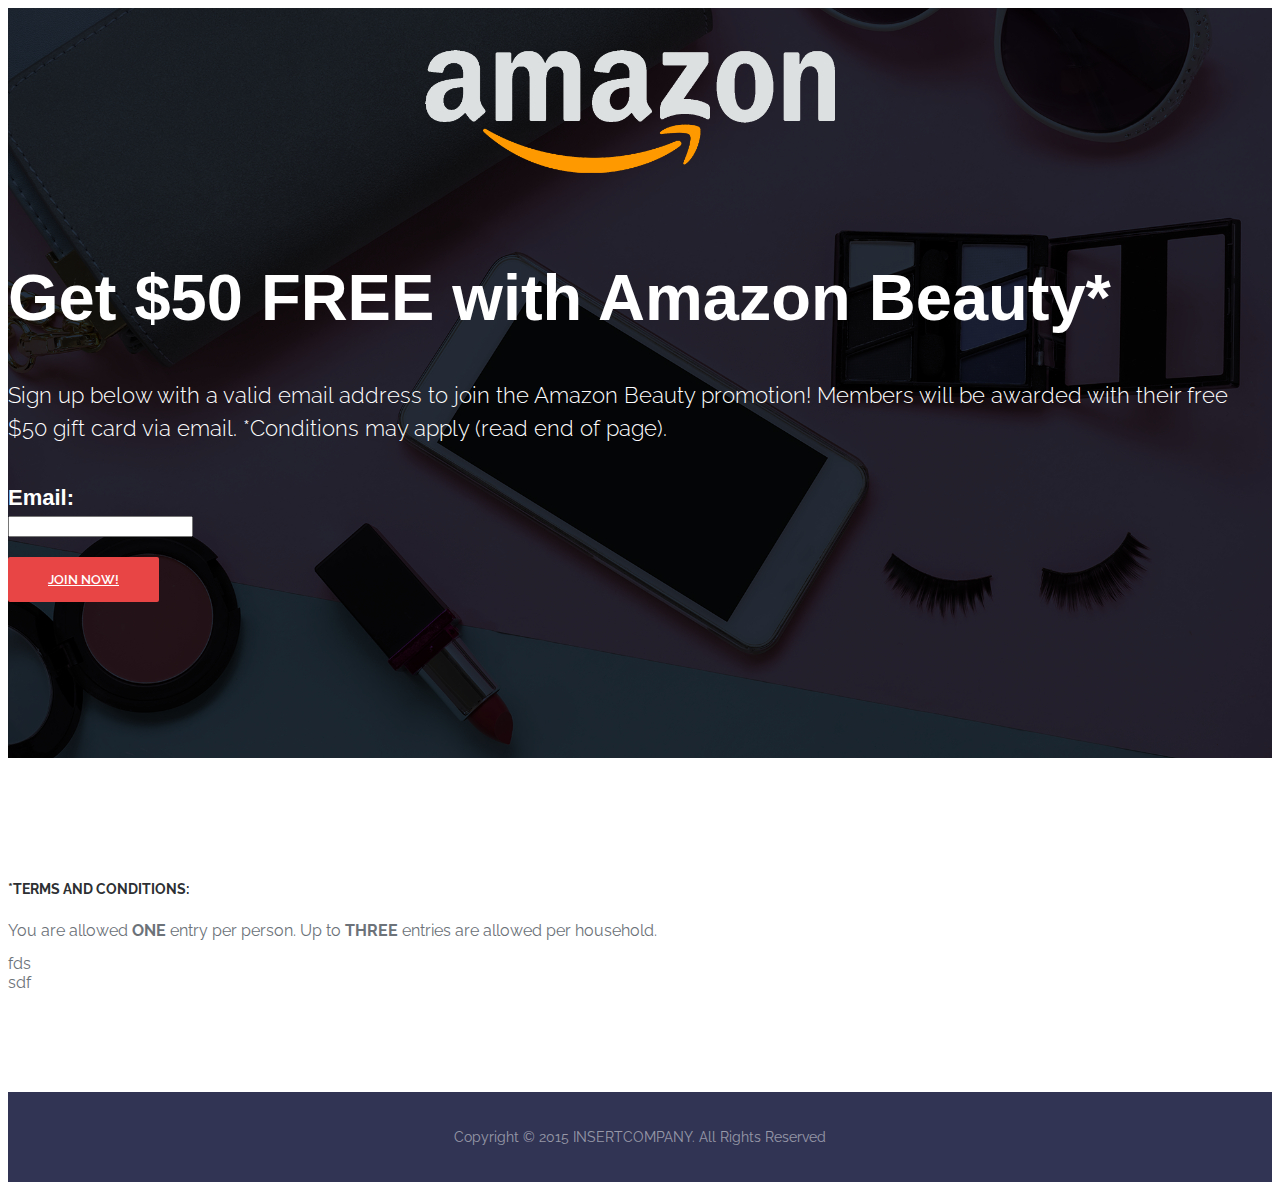
==== index.html @ c99d3408 "f" ====
<!doctype html>
<!--[if lt IE 7]>      <html class="no-js lt-ie9 lt-ie8 lt-ie7" lang=""> <![endif]-->
<!--[if IE 7]>         <html class="no-js lt-ie9 lt-ie8" lang=""> <![endif]-->
<!--[if IE 8]>         <html class="no-js lt-ie9" lang=""> <![endif]-->
<!--[if gt IE 8]><!--> <html class="no-js" lang=""> <!--<![endif]-->
<head>
    <meta charset="utf-8">
    <meta name="description" content="">
    <meta name="viewport" content="width=device-width, initial-scale=1">
    <title>ActiveBox</title>
    <link rel="apple-touch-icon" sizes="180x180" href="apple-icon-180x180.png">
    <link rel="icon" type="image/png" sizes="192x192" href="android-icon-192x192.png">
    <link rel="icon" type="image/png" sizes="32x32" href="favicon-32x32.png">
    <link rel="icon" type="image/png" sizes="96x96" href="favicon-96x96.png">
    <link rel="icon" type="image/png" sizes="16x16" href="favicon-16x16.png">
    <link rel="stylesheet" href="css/bootstrap.min.css">
    <link rel="stylesheet" href="css/flexslider.css">
    <link rel="stylesheet" href="css/jquery.fancybox.css">
    <link rel="stylesheet" href="css/main.css">
    <link rel="stylesheet" href="css/responsive.css">
    <link rel="stylesheet" href="css/animate.min.css">
    <link rel="stylesheet" href="https://maxcdn.bootstrapcdn.com/font-awesome/4.4.0/css/font-awesome.min.css">
</head>
<body>
	<section class="banner" role="banner">
	<div class="imagespace text-center">
	  <img src="images/logo.png" alt="">
	</div>
	<header id="header">
        <div class="container">
            <div class="col-md-10 col-md-offset-1">
                <div class="banner-text text-center">
                    <h1>Get $50 FREE with Amazon Beauty*</h1>
                    <p>Sign up below with a valid email address to join the Amazon Beauty promotion! Members will be awarded with their free $50 gift card via email. *Conditions may apply (read end of page).</p>
					<h2>Email:			
					<form>
					  <input type="text" name="email">
					</form>
					</h2>
					<a href="#" class="btn btn-large">Join Now!</a>
                </div><!-- banner text -->
            </div>
        </div>
    </section><!-- banner -->
    <section id="features" class="features section">
        <div class="container">
		<h5>*Terms and Conditions:</h5>
        <ul style="list-style-type:disc">
		  <li>You are allowed <b>ONE</b> entry per person. Up to <b>THREE</b> entries are allowed per household.</p></li>
		  <li>fds</li>
		  <li>sdf</li>
		</ul>
        </div>
    </section><!-- features -->

    <footer class="footer">
        <div class="footer-bottom">
            <div class="container">
                <div class="col-md-12">
                    <p>Copyright © 2015 INSERTCOMPANY. All Rights Reserved</p>
                </div>
            </div>
        </div>
    </footer><!-- footer -->

    <script src="https://ajax.googleapis.com/ajax/libs/jquery/1.11.3/jquery.min.js"></script>
    <script>window.jQuery || document.write('<script src="js/jquery.min.js"><\/script>')</script>
    <script src="js/bootstrap.min.js"></script>
    <script src="js/jquery.flexslider-min.js"></script>
    <script src="js/jquery.fancybox.pack.js"></script>
    <script src="js/jquery.waypoints.min.js"></script>
    <script src="js/retina.min.js"></script>
    <script src="js/modernizr.js"></script>
    <script src="js/main.js"></script>
    
    <!-- Google Analytics: change UA-XXXXX-X to be your site's ID. -->
    <script>
        (function(i,s,o,g,r,a,m){i['GoogleAnalyticsObject']=r;i[r]=i[r]||function(){
        (i[r].q=i[r].q||[]).push(arguments)},i[r].l=1*new Date();a=s.createElement(o),
        m=s.getElementsByTagName(o)[0];a.async=1;a.src=g;m.parentNode.insertBefore(a,m)
        })(window,document,'script','//www.google-analytics.com/analytics.js','ga');
       
        ga('create', 'UA-XXXX-X');
        ga('send', 'pageview');
    </script>
</body>
</html>
---- css/main.css ----
@import url(http://fonts.googleapis.com/css?family=Raleway:300,400,500,600,700);
@import url(http://fonts.googleapis.com/css?family=Cardo:400,400italic,700);
/* ==========================================================================
Typography
========================================================================== */
p {
  font-size: 14px;
  line-height: 22.4px;
  color: #6c7279; }

h1 {
  font-size: 65px;
  color: #2d3033; }

h2 {
  font-size: 40px;
  color: #2d3033; }

h3 {
  font-size: 28px;
  color: #2d3033;
  font-weight: 300; }

h4 {
  font-size: 22px;
  color: #2d3033;
  font-weight: 400; }

h5 {
  font-size: 14px;
  color: #2d3033;
  text-transform: uppercase;
  font-weight: 700; }

.btn {
  background-color: #e84545;
  color: #fff;
  font-size: 13px;
  font-weight: 600;
  border: 0;
  -moz-border-radius: 2px;
  -webkit-border-radius: 2px;
  border-radius: 2px;
  display: inline-block;
  text-transform: uppercase; }
  .btn:hover, .btn:focus {
    background-color: #e52e2e;
    color: #fff; }
  .btn-large {
    padding: 15px 40px; }

/* ==========================================================================
	General Styles
========================================================================== */
a {
  color: #e84545; }

a:hover, a:focus {
  text-decoration: none;
  -moz-transition: background-color, color, 0.3s;
  -o-transition: background-color, color, 0.3s;
  -webkit-transition: background-color, color, 0.3s;
  transition: background-color, color, 0.3s; }

body {
  font-family: "Raleway", sans-serif;
  font-weight: 400;
  color: #6c7279; }

ul, ol {
  margin: 0;
  padding: 0; }

ul li {
  list-style: none; }

.section {
  padding: 100px 0; }

.no-padding {
  padding: 0; }

.no-gutter [class*=col-] {
  padding-right: 0;
  padding-left: 0; }
  
.imagespace {
	padding-top: 15%; }

/* ==========================================================================
	$Header
========================================================================== */


/* ==========================================================================
	$Banner
========================================================================== */
.banner {
  background-image: url(../images/banner.jpg);
  background-position: center top;
  background-repeat: no-repeat;
  -moz-background-size: cover;
  -o-background-size: cover;
  -webkit-background-size: cover;
  background-size: cover;
  min-height: 750px; }

.banner-text {
  padding-top: 0; }
  .banner-text h1 {
    color: #fff;
    font-family: "Open Sans", sans-serif;
    font-weight: 700;
    /*text-transform: uppercase;*/ }
  .banner-text h2 {
    color: #fff;
    font-family: "Open Sans", sans-serif;
	font-size: 22px;
    font-weight: 700;
    margin-bottom: 20px; }
  .banner-text p {
    color: #fff;
    font-size: 22px;
    font-weight: 300;
    line-height: 1.5;
    margin-bottom: 40px; }/*was 80*/

/* ==========================================================================
	$Features
========================================================================== */
.feature {
  margin-bottom: 50px; }
  .feature-content {
    padding: 0 15px;
    margin-top: 30px; }
  .feature .icon {
    color: #e84545;
    font-size: 60px; }

/* ==========================================================================
	$Works
========================================================================== */
.work {
  -moz-box-shadow: 0 0 0 1px #fff;
  -webkit-box-shadow: 0 0 0 1px #fff;
  box-shadow: 0 0 0 1px #fff;
  min-height: 350px;
  overflow: hidden;
  position: relative;
  visibility: hidden; }
  .work .overlay {
    background: rgba(232, 69, 69, 0.9);
    height: 100%;
    left: 0;
    opacity: 0;
    position: absolute;
    top: 0;
    width: 100%;
    -moz-transition: opacity, 0.3s;
    -o-transition: opacity, 0.3s;
    -webkit-transition: opacity, 0.3s;
    transition: opacity, 0.3s; }
  .work .overlay-caption {
    position: absolute;
    text-align: center;
    top: 50%;
    width: 100%;
    -moz-transform: translateY(-50%);
    -ms-transform: translateY(-50%);
    -webkit-transform: translateY(-50%);
    transform: translateY(-50%); }
  .work h5, .work p, .work img {
    -moz-transition: all, 0.5s;
    -o-transition: all, 0.5s;
    -webkit-transition: all, 0.5s;
    transition: all, 0.5s; }
  .work h5, .work p {
    color: #fff;
    margin: 0;
    opacity: 0; }
  .work h5 {
    margin-bottom: 5px;
    -moz-transform: translate3d(0, -200%, 0);
    -ms-transform: translate3d(0, -200%, 0);
    -webkit-transform: translate3d(0, -200%, 0);
    transform: translate3d(0, -200%, 0); }
  .work p {
    -moz-transform: translate3d(0, 200%, 0);
    -ms-transform: translate3d(0, 200%, 0);
    -webkit-transform: translate3d(0, 200%, 0);
    transform: translate3d(0, 200%, 0); }

.work-box:hover img {
  -moz-transform: scale(1.2);
  -ms-transform: scale(1.2);
  -webkit-transform: scale(1.2);
  transform: scale(1.2); }
.work-box:hover .overlay {
  opacity: 1; }
  .work-box:hover .overlay h5, .work-box:hover .overlay p {
    opacity: 1;
    -moz-transform: translate3d(0, 0, 0);
    -ms-transform: translate3d(0, 0, 0);
    -webkit-transform: translate3d(0, 0, 0);
    transform: translate3d(0, 0, 0); }

/* ==========================================================================
	$Teams
========================================================================== */
.person {
  max-width: 270px; }
  .person-content {
    margin-top: 20px; }
  .person h4 {
    font-weight: 400; }
  .person h5 {
    color: #e84545;
    font-size: 13px;
    font-weight: 400;
    margin-bottom: 20px; }

.social-icons, .footer .footer-share {
  margin-top: 30px; }
  .social-icons li, .footer .footer-share li {
    float: left; }
  .social-icons a, .footer .footer-share a {
    border: 1px solid #e8ecee;
    -moz-border-radius: 2px;
    -webkit-border-radius: 2px;
    border-radius: 2px;
    color: #c6cacc;
    display: block;
    font-size: 18px;
    height: 40px;
    line-height: 40px;
    margin-right: 5px;
    text-align: center;
    width: 40px; }
    .social-icons a:hover, .footer .footer-share a:hover {
      background-color: #e84545;
      border-color: #e84545;
      color: #fff; }

/* ==========================================================================
	$Testimonials
========================================================================== */
.testimonials {
  background-color: #53354a;
  position: relative; }
  .testimonials blockquote {
    border: 0;
    margin: 0;
    padding: 100px 15% 0; }
  .testimonials p {
    color: #fff;
    font: italic 36px "Cardo", Georgia, "Times New Roman", serif; }
  .testimonials cite {
    color: #fff;
    display: block;
    font-size: 13px;
    font-style: normal;
    font-weight: 600;
    margin-top: 30px;
    text-transform: uppercase; }

/* ==========================================================================
	$Download
========================================================================== */
.download h3 {
  margin-top: 0; }
.download p {
  color: #2d3033;
  font-weight: 600;
  text-transform: uppercase; }
.download .btn {
  margin-top: 30px; }

/* ==========================================================================
	$Footer
========================================================================== */
.footer {
  text-align: center; }
  .footer-top {
    background-color: #3a3e64;
    padding-top: 50px; }
  .footer-bottom {
    background-color: #313454;
    padding: 20px 0; }
  .footer .footer-col {
    margin-bottom: 80px; }
  .footer h5 {
    color: #fff; }
  .footer h5 {
    margin-bottom: 20px; }
  .footer p {
    color: rgba(255, 255, 255, 0.5); }
  .footer a {
    color: #fff; }
    .footer a:hover {
      color: #e84545; }
  .footer .footer-share {
    margin-top: 0; }
    .footer .footer-share li {
      display: inline-block;
      float: none; }
    .footer .footer-share a {
      border-width: 2px;
      color: #fff; }
  .footer .fa-heart {
    color: #e84545;
    font-size: 11px;
    margin: 0 2px; }

/* ==========================================================================
	$Utilities
========================================================================== */
.work:nth-child(1) {
  -moz-animation-delay: 0.1s;
  -webkit-animation-delay: 0.1s;
  animation-delay: 0.1s; }
.work:nth-child(2) {
  -moz-animation-delay: 0.2s;
  -webkit-animation-delay: 0.2s;
  animation-delay: 0.2s; }
.work:nth-child(3) {
  -moz-animation-delay: 0.3s;
  -webkit-animation-delay: 0.3s;
  animation-delay: 0.3s; }
.work:nth-child(4) {
  -moz-animation-delay: 0.4s;
  -webkit-animation-delay: 0.4s;
  animation-delay: 0.4s; }
.work:nth-child(5) {
  -moz-animation-delay: 0.8s;
  -webkit-animation-delay: 0.8s;
  animation-delay: 0.8s; }
.work:nth-child(6) {
  -moz-animation-delay: 0.7s;
  -webkit-animation-delay: 0.7s;
  animation-delay: 0.7s; }
.work:nth-child(7) {
  -moz-animation-delay: 0.6s;
  -webkit-animation-delay: 0.6s;
  animation-delay: 0.6s; }
.work:nth-child(8) {
  -moz-animation-delay: 0.5s;
  -webkit-animation-delay: 0.5s;
  animation-delay: 0.5s; }

.animated {
  visibility: visible; }

/* ==========================================================================
	Font Icon (http://www.elegantthemes.com/blog/freebie-of-the-week/free-line-style-icons)
========================================================================== */
@font-face {
  font-family: "elegant-theme-line";
  src: url('../fonts/elegant-theme-line.ttf?1439850014') format('truetype'), url('../fonts/elegant-theme-line.eot?1439850014') format('embedded-opentype'), url('../fonts/elegant-theme-line.svg?1439850014') format('svg'), url('../fonts/elegant-theme-line.woff?1439850014') format('woff'); }
.icon {
  font-family: 'elegant-theme-line';
  speak: none;
  font-style: normal;
  font-weight: normal;
  font-variant: normal;
  text-transform: none;
  line-height: 1;
  /* Better Font Rendering =========== */
  -webkit-font-smoothing: antialiased;
  -moz-osx-font-smoothing: grayscale; }

.icon-mobile:before {
  content: "\e000"; }

.icon-laptop:before {
  content: "\e001"; }

.icon-desktop:before {
  content: "\e002"; }

.icon-tablet:before {
  content: "\e003"; }

.icon-phone:before {
  content: "\e004"; }

.icon-document:before {
  content: "\e005"; }

.icon-documents:before {
  content: "\e006"; }

.icon-search:before {
  content: "\e007"; }

.icon-clipboard:before {
  content: "\e008"; }

.icon-newspaper:before {
  content: "\e009"; }

.icon-notebook:before {
  content: "\e00a"; }

.icon-book-open:before {
  content: "\e00b"; }

.icon-browser:before {
  content: "\e00c"; }

.icon-calendar:before {
  content: "\e00d"; }

.icon-presentation:before {
  content: "\e00e"; }

.icon-picture:before {
  content: "\e00f"; }

.icon-pictures:before {
  content: "\e010"; }

.icon-video:before {
  content: "\e011"; }

.icon-camera:before {
  content: "\e012"; }

.icon-printer:before {
  content: "\e013"; }

.icon-toolbox:before {
  content: "\e014"; }

.icon-briefcase:before {
  content: "\e015"; }

.icon-wallet:before {
  content: "\e016"; }

.icon-gift:before {
  content: "\e017"; }

.icon-bargraph:before {
  content: "\e018"; }

.icon-grid:before {
  content: "\e019"; }

.icon-expand:before {
  content: "\e01a"; }

.icon-focus:before {
  content: "\e01b"; }

.icon-edit:before {
  content: "\e01c"; }

.icon-adjustments:before {
  content: "\e01d"; }

.icon-ribbon:before {
  content: "\e01e"; }

.icon-hourglass:before {
  content: "\e01f"; }

.icon-lock:before {
  content: "\e020"; }

.icon-megaphone:before {
  content: "\e021"; }

.icon-shield:before {
  content: "\e022"; }

.icon-trophy:before {
  content: "\e023"; }

.icon-flag:before {
  content: "\e024"; }

.icon-map:before {
  content: "\e025"; }

.icon-puzzle:before {
  content: "\e026"; }

.icon-basket:before {
  content: "\e027"; }

.icon-envelope:before {
  content: "\e028"; }

.icon-streetsign:before {
  content: "\e029"; }

.icon-telescope:before {
  content: "\e02a"; }

.icon-gears:before {
  content: "\e02b"; }

.icon-key:before {
  content: "\e02c"; }

.icon-paperclip:before {
  content: "\e02d"; }

.icon-attachment:before {
  content: "\e02e"; }

.icon-pricetags:before {
  content: "\e02f"; }

.icon-lightbulb:before {
  content: "\e030"; }

.icon-layers:before {
  content: "\e031"; }

.icon-pencil:before {
  content: "\e032"; }

.icon-tools:before {
  content: "\e033"; }

.icon-tools-2:before {
  content: "\e034"; }

.icon-scissors:before {
  content: "\e035"; }

.icon-paintbrush:before {
  content: "\e036"; }

.icon-magnifying-glass:before {
  content: "\e037"; }

.icon-circle-compass:before {
  content: "\e038"; }

.icon-linegraph:before {
  content: "\e039"; }

.icon-mic:before {
  content: "\e03a"; }

.icon-strategy:before {
  content: "\e03b"; }

.icon-beaker:before {
  content: "\e03c"; }

.icon-caution:before {
  content: "\e03d"; }

.icon-recycle:before {
  content: "\e03e"; }

.icon-anchor:before {
  content: "\e03f"; }

.icon-profile-male:before {
  content: "\e040"; }

.icon-profile-female:before {
  content: "\e041"; }

.icon-bike:before {
  content: "\e042"; }

.icon-wine:before {
  content: "\e043"; }

.icon-hotairballoon:before {
  content: "\e044"; }

.icon-globe:before {
  content: "\e045"; }

.icon-genius:before {
  content: "\e046"; }

.icon-map-pin:before {
  content: "\e047"; }

.icon-dial:before {
  content: "\e048"; }

.icon-chat:before {
  content: "\e049"; }

.icon-heart:before {
  content: "\e04a"; }

.icon-cloud:before {
  content: "\e04b"; }

.icon-upload:before {
  content: "\e04c"; }

.icon-download:before {
  content: "\e04d"; }

.icon-target:before {
  content: "\e04e"; }

.icon-hazardous:before {
  content: "\e04f"; }

.icon-piechart:before {
  content: "\e050"; }

.icon-speedometer:before {
  content: "\e051"; }

.icon-global:before {
  content: "\e052"; }

.icon-compass:before {
  content: "\e053"; }

.icon-lifesaver:before {
  content: "\e054"; }

.icon-clock:before {
  content: "\e055"; }

.icon-aperture:before {
  content: "\e056"; }

.icon-quote:before {
  content: "\e057"; }

.icon-scope:before {
  content: "\e058"; }

.icon-alarmclock:before {
  content: "\e059"; }

.icon-refresh:before {
  content: "\e05a"; }

.icon-happy:before {
  content: "\e05b"; }

.icon-sad:before {
  content: "\e05c"; }

.icon-facebook:before {
  content: "\e05d"; }

.icon-twitter:before {
  content: "\e05e"; }

.icon-googleplus:before {
  content: "\e05f"; }

.icon-rss:before {
  content: "\e060"; }

.icon-tumblr:before {
  content: "\e061"; }

.icon-linkedin:before {
  content: "\e062"; }

.icon-dribbble:before {
  content: "\e063"; }
---- css/responsive.css ----
@media screen and (max-width: 1024px) {
  #header .header-content {
    width: 90%; }

  .nav-toggle {
    display: block; }

  .navigation {
    position: fixed;
    background-color: #000;
    width: 100%;
    height: 100%;
    top: 0;
    left: 0;
    z-index: 99999;
    visibility: hidden;
    opacity: 0;
    -webkit-transition: opacity 0.5s, visibility 0s 0.5s;
    transition: opacity 0.5s, visibility 0s 0.5s; }
    .navigation .primary-nav {
      position: relative;
      top: 45%;
      -moz-transform: translateY(-45%);
      -ms-transform: translateY(-45%);
      -webkit-transform: translateY(-45%);
      transform: translateY(-45%); }
    .navigation li {
      display: block;
      margin-bottom: 20px; }
    .navigation a {
      display: block;
      font-size: 25px;
      margin: 0;
      text-align: center; }

  .person {
    margin: 0 auto 50px; }
    .person-content {
      text-align: center; }
    .person .social-icons li {
      display: inline-block;
      float: none;
      margin-bottom: 5px; }

  .testimonials blockquote {
    padding: 20px 5% 0; }
  .testimonials p {
    font-size: 26px; }

  .flex-control-nav {
    bottom: 20px; } }
@media screen and (max-width: 768px) {
  .banner-text {
    padding-top: 0; }
    .banner-text h1 {
      font-size: 42px; }
    .banner-text p {
      font-size: 18px; }

  .flexslider {
    padding-bottom: 80px; }

  .flex-control-nav {
    width: 100%; }

  .footer .footer-col {
    margin-bottom: 50px; } }
@media screen and (max-width: 640px) {
  .banner-text {
    padding-top: 5%; } }
@media screen and (max-width: 480px) {
  .banner-text {
    padding-top: 15%; }
    .banner-text h1 {
      font-size: 32px; } }
@media screen and (max-width: 320px) {
  .banner-text {
    padding-top: 25%; }

  .testimonials blockquote {
    padding: 20px 5% 0; }
  .testimonials p {
    font-size: 26px; } }
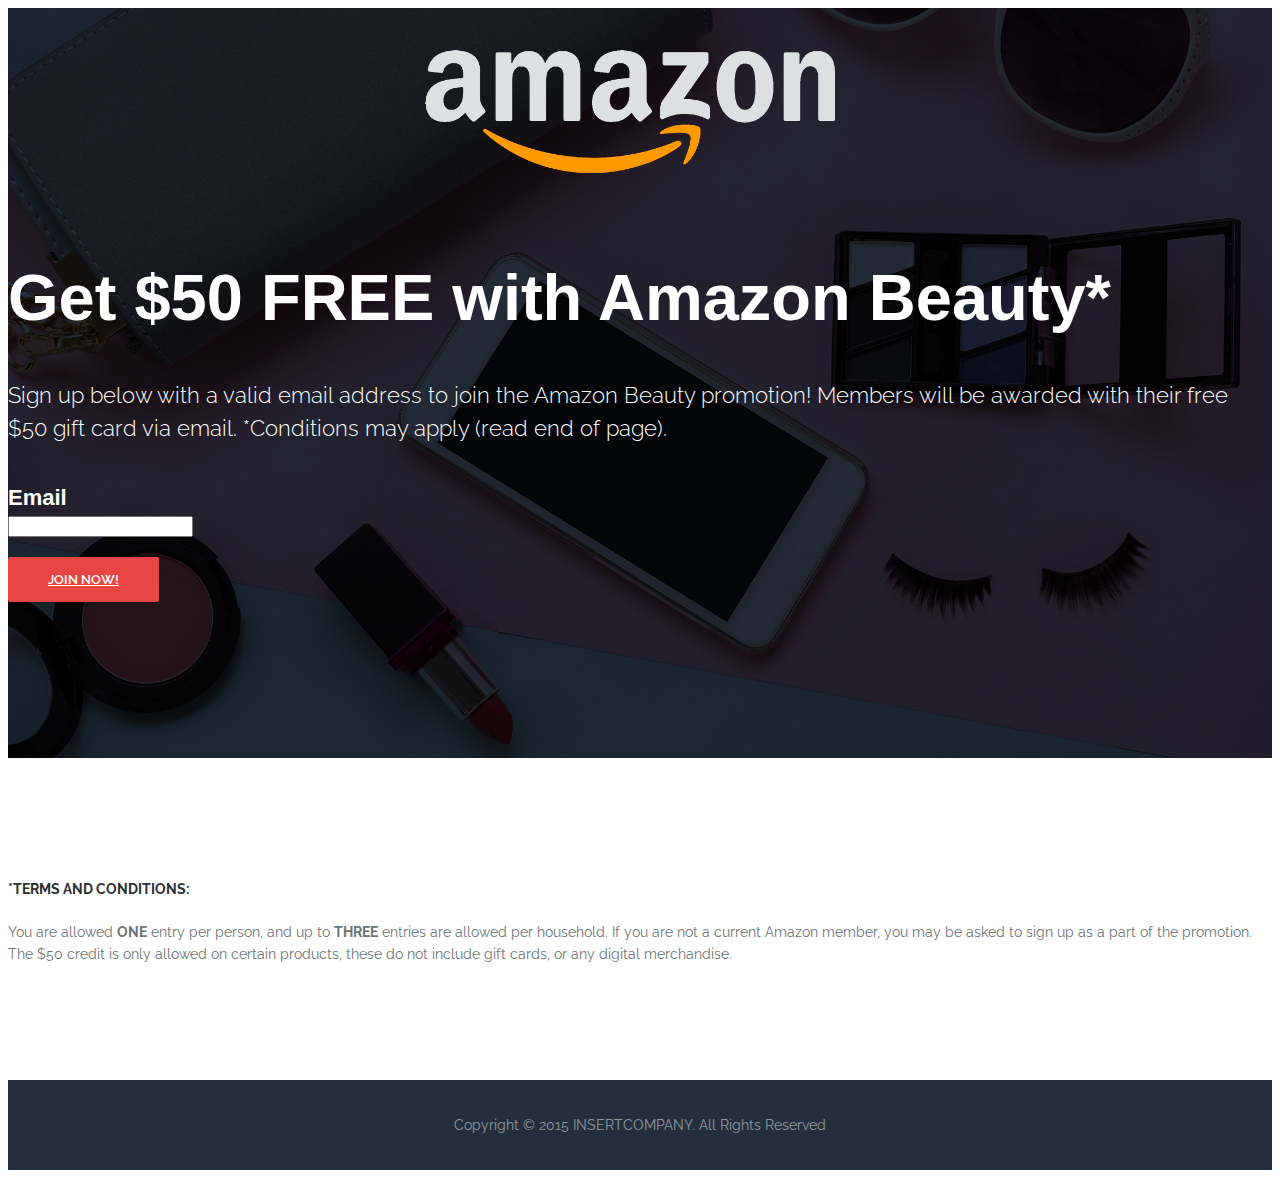
==== commit b5806aea: "fs" ====
--- a/index.html
+++ b/index.html
@@ -32,7 +32,7 @@
                 <div class="banner-text text-center">
                     <h1>Get $50 FREE with Amazon Beauty*</h1>
                     <p>Sign up below with a valid email address to join the Amazon Beauty promotion! Members will be awarded with their free $50 gift card via email. *Conditions may apply (read end of page).</p>
-					<h2>Email:			
+					<h2>Email			
 					<form>
 					  <input type="text" name="email">
 					</form>
@@ -45,11 +45,7 @@
     <section id="features" class="features section">
         <div class="container">
 		<h5>*Terms and Conditions:</h5>
-        <ul style="list-style-type:disc">
-		  <li>You are allowed <b>ONE</b> entry per person. Up to <b>THREE</b> entries are allowed per household.</p></li>
-		  <li>fds</li>
-		  <li>sdf</li>
-		</ul>
+        <p>You are allowed <b>ONE</b> entry per person, and up to <b>THREE</b> entries are allowed per household. If you are not a current Amazon member, you may be asked to sign up as a part of the promotion. The $50 credit is only allowed on certain products, these do not include gift cards, or any digital merchandise.</p>
         </div>
     </section><!-- features -->
 
--- a/css/main.css
+++ b/css/main.css
@@ -284,7 +284,7 @@
     background-color: #3a3e64;
     padding-top: 50px; }
   .footer-bottom {
-    background-color: #313454;
+    background-color: #232f3e;/*#313454*/
     padding: 20px 0; }
   .footer .footer-col {
     margin-bottom: 80px; }
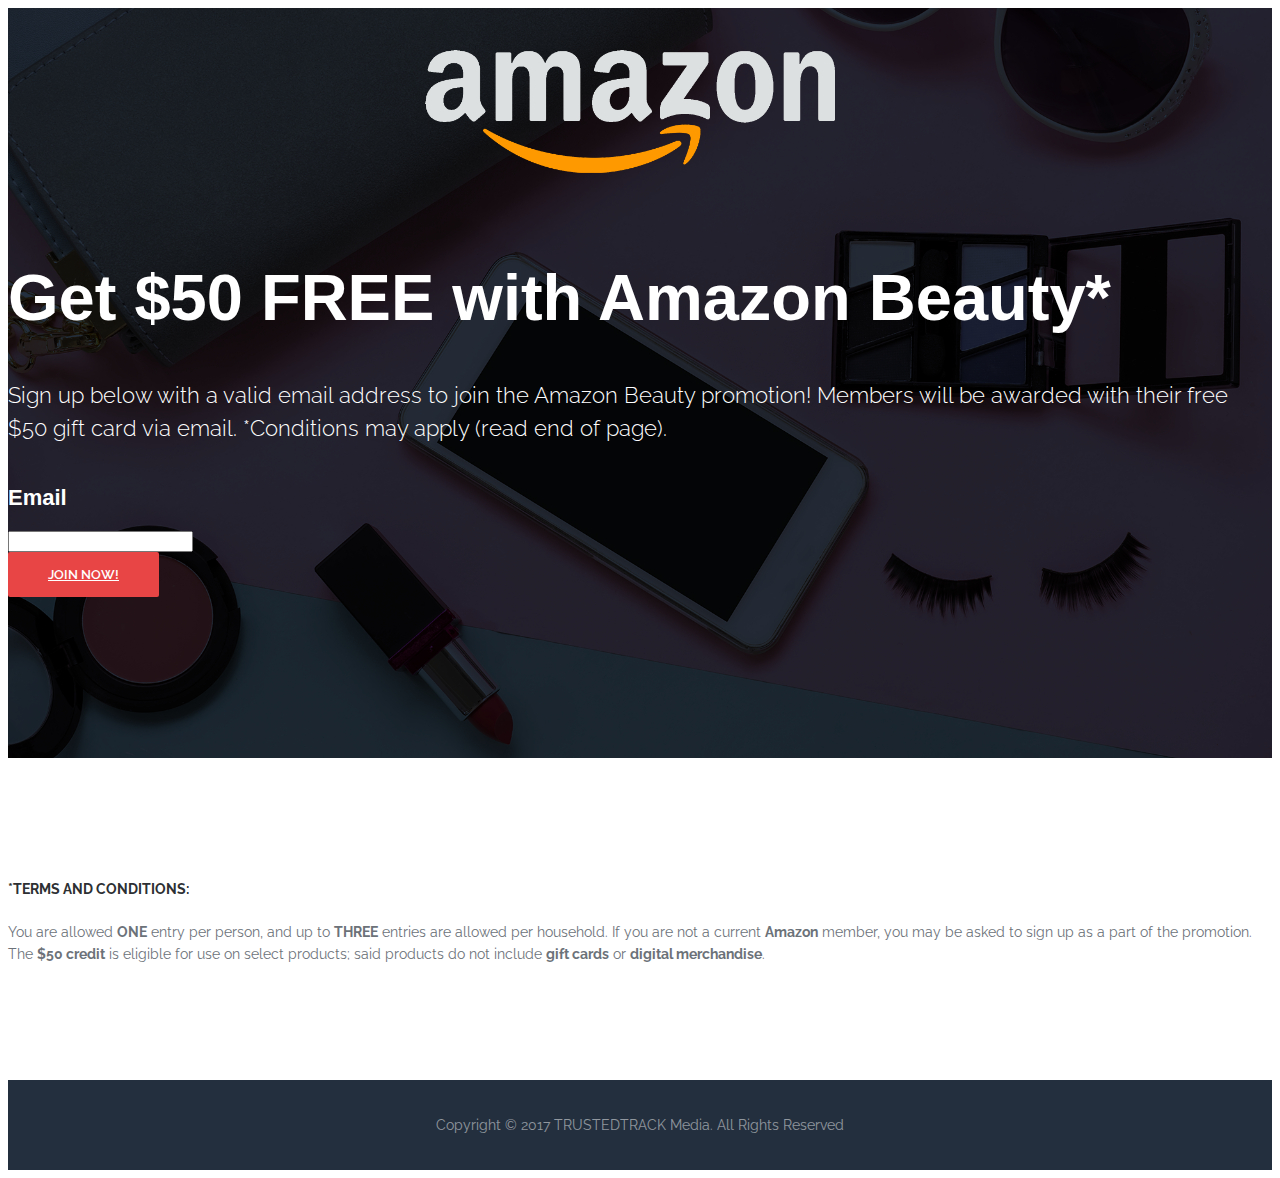
==== commit 5bfb21c0: "n" ====
--- a/index.html
+++ b/index.html
@@ -32,11 +32,12 @@
                 <div class="banner-text text-center">
                     <h1>Get $50 FREE with Amazon Beauty*</h1>
                     <p>Sign up below with a valid email address to join the Amazon Beauty promotion! Members will be awarded with their free $50 gift card via email. *Conditions may apply (read end of page).</p>
-					<h2>Email			
-					<form>
-					  <input type="text" name="email">
-					</form>
-					</h2>
+					<h2>Email</h2>
+					<div class="form-email">
+						<form>
+						  <input type="text" name="email">
+						</form>
+					</div>
 					<a href="#" class="btn btn-large">Join Now!</a>
                 </div><!-- banner text -->
             </div>
@@ -45,7 +46,7 @@
     <section id="features" class="features section">
         <div class="container">
 		<h5>*Terms and Conditions:</h5>
-        <p>You are allowed <b>ONE</b> entry per person, and up to <b>THREE</b> entries are allowed per household. If you are not a current Amazon member, you may be asked to sign up as a part of the promotion. The $50 credit is only allowed on certain products, these do not include gift cards, or any digital merchandise.</p>
+        <p>You are allowed <b>ONE</b> entry per person, and up to <b>THREE</b> entries are allowed per household. If you are not a current <b>Amazon</b> member, you may be asked to sign up as a part of the promotion. The <b>$50 credit</b> is eligible for use on select products; said products do not include <b>gift cards</b> or <b>digital merchandise</b>.</p>
         </div>
     </section><!-- features -->
 
@@ -53,7 +54,7 @@
         <div class="footer-bottom">
             <div class="container">
                 <div class="col-md-12">
-                    <p>Copyright © 2015 INSERTCOMPANY. All Rights Reserved</p>
+                    <p>Copyright © 2017 TRUSTEDTRACK Media. All Rights Reserved</p>
                 </div>
             </div>
         </div>
--- a/css/main.css
+++ b/css/main.css
@@ -86,6 +86,9 @@
   
 .imagespace {
 	padding-top: 15%; }
+	
+.form-email p {
+	color: #000; }
 
 /* ==========================================================================
 	$Header
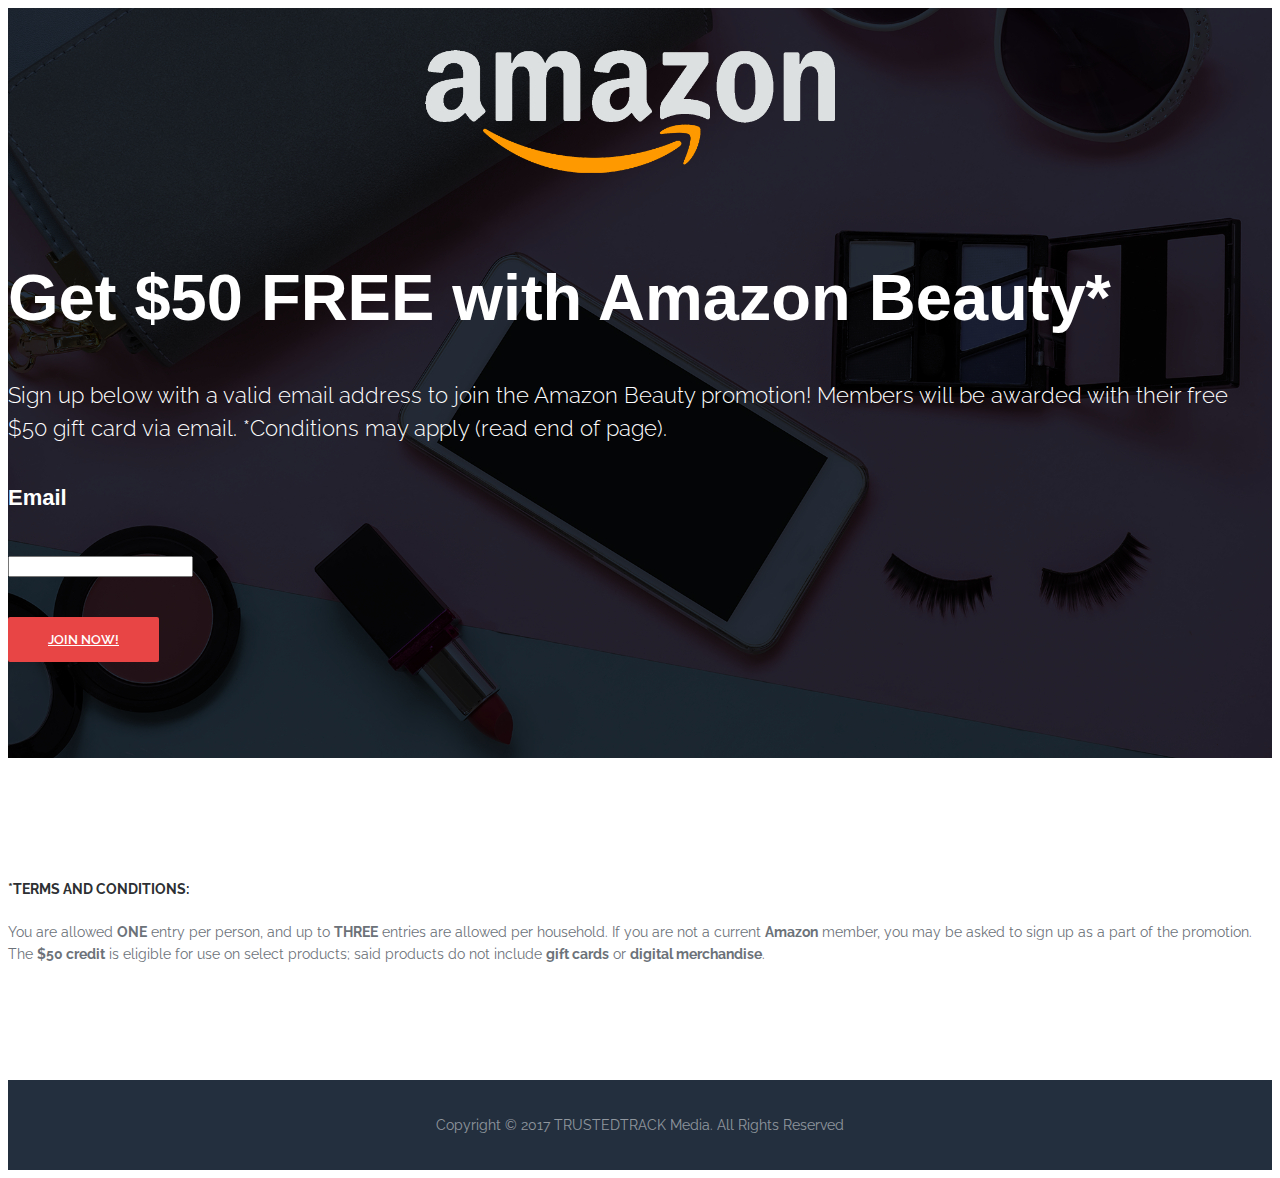
==== commit ffa488a8: "s" ====
--- a/index.html
+++ b/index.html
@@ -32,12 +32,11 @@
                 <div class="banner-text text-center">
                     <h1>Get $50 FREE with Amazon Beauty*</h1>
                     <p>Sign up below with a valid email address to join the Amazon Beauty promotion! Members will be awarded with their free $50 gift card via email. *Conditions may apply (read end of page).</p>
-					<h2>Email</h2>
-					<div class="form-email">
-						<form>
+					<h2>Email
+						<p><form>
 						  <input type="text" name="email">
-						</form>
-					</div>
+						</form></p>
+					</h2>
 					<a href="#" class="btn btn-large">Join Now!</a>
                 </div><!-- banner text -->
             </div>
--- a/css/main.css
+++ b/css/main.css
@@ -86,9 +86,6 @@
   
 .imagespace {
 	padding-top: 15%; }
-	
-.form-email p {
-	color: #000; }
 
 /* ==========================================================================
 	$Header
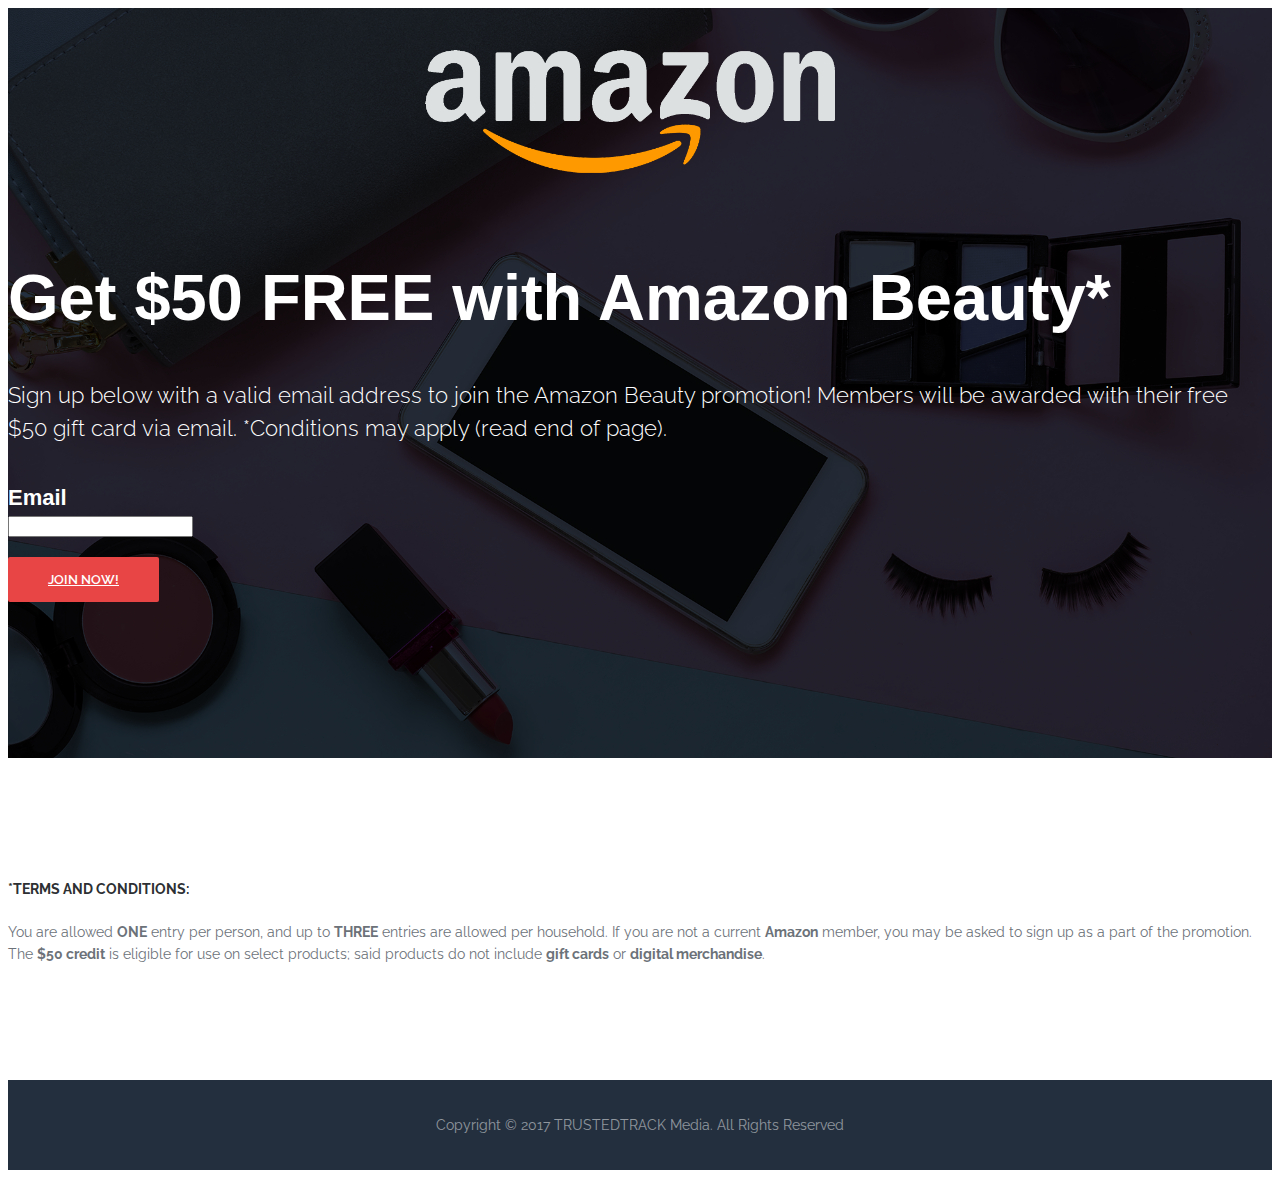
==== commit 0a2c14db: "f" ====
--- a/index.html
+++ b/index.html
@@ -20,6 +20,17 @@
     <link rel="stylesheet" href="css/responsive.css">
     <link rel="stylesheet" href="css/animate.min.css">
     <link rel="stylesheet" href="https://maxcdn.bootstrapcdn.com/font-awesome/4.4.0/css/font-awesome.min.css">
+	
+	<script type="text/javascript">
+    var email;
+	var button;
+    function submitEmail() { 
+        email = document.getElementById('email');
+		button = document.getElementById('joinNow');
+		location.href += button.href + '?email=' + email;
+		return false;
+    }
+	</script>
 </head>
 <body>
 	<section class="banner" role="banner">
@@ -33,11 +44,11 @@
                     <h1>Get $50 FREE with Amazon Beauty*</h1>
                     <p>Sign up below with a valid email address to join the Amazon Beauty promotion! Members will be awarded with their free $50 gift card via email. *Conditions may apply (read end of page).</p>
 					<h2>Email
-						<p><form>
-						  <input type="text" name="email">
-						</form></p>
+						<form>
+						  <input type="text" id="email" name="email" style="color:#000">
+						</form>
 					</h2>
-					<a href="#" class="btn btn-large">Join Now!</a>
+					<a href="absuccess.html" onclick="return submitEmail()" id="joinNow" class="btn btn-large">Join Now!</a>
                 </div><!-- banner text -->
             </div>
         </div>
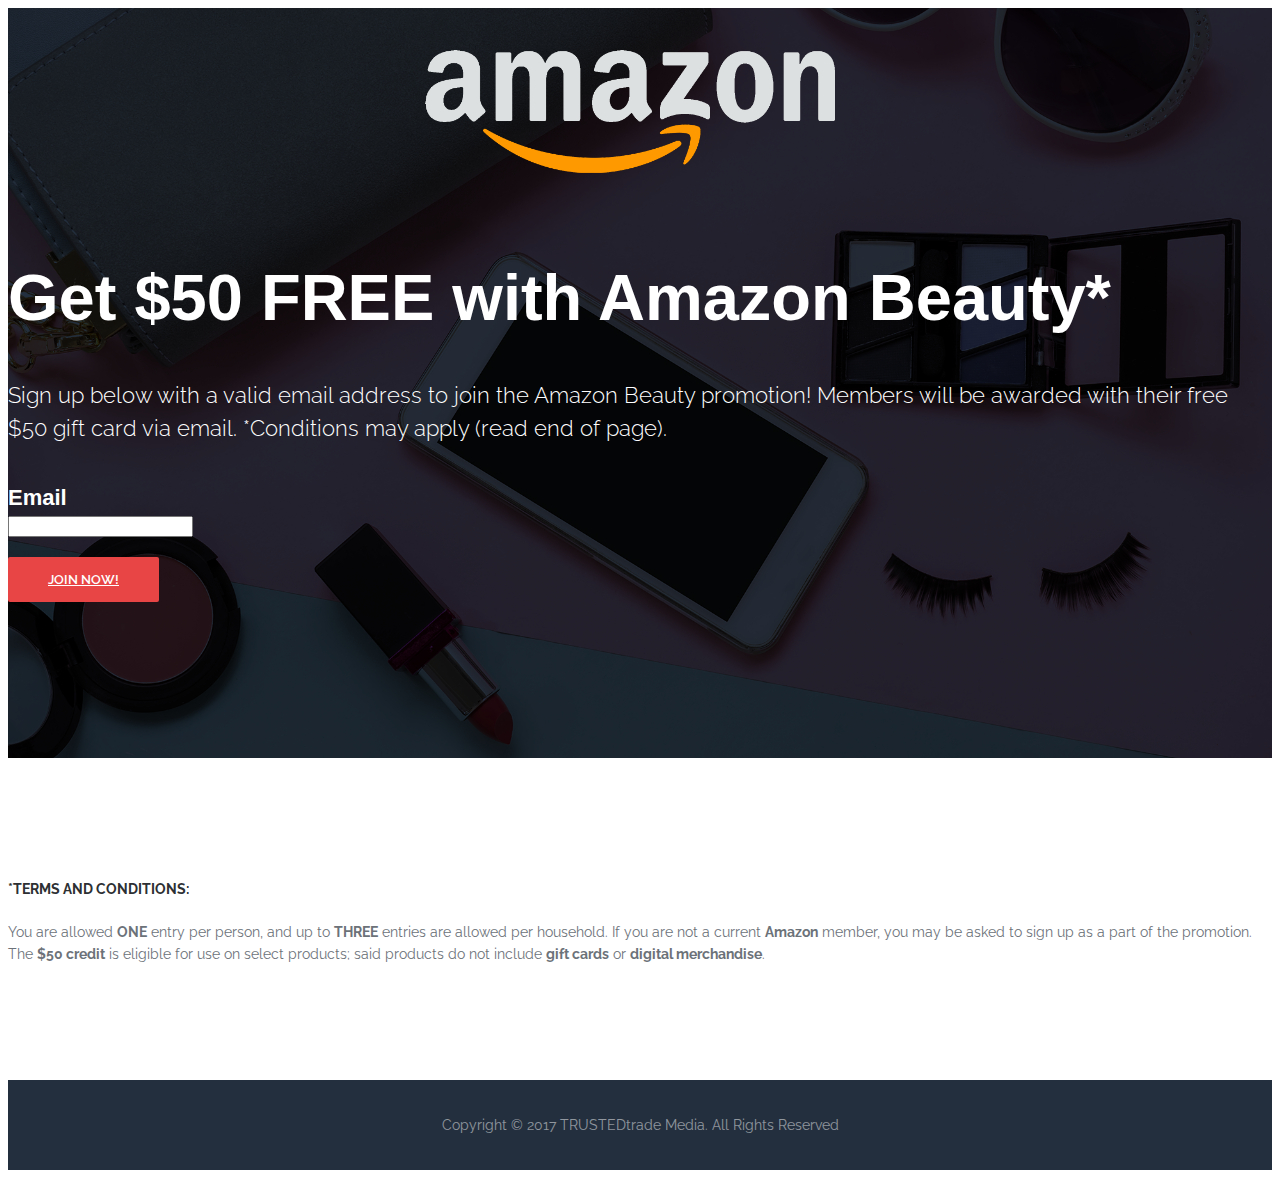
==== commit f82f7a2a: "f" ====
--- a/index.html
+++ b/index.html
@@ -4,10 +4,20 @@
 <!--[if IE 8]>         <html class="no-js lt-ie9" lang=""> <![endif]-->
 <!--[if gt IE 8]><!--> <html class="no-js" lang=""> <!--<![endif]-->
 <head>
+	<!-- Global site tag (gtag.js) - Google Analytics -->
+	<script async src="https://www.googletagmanager.com/gtag/js?id=UA-108294779-1"></script>
+	<script>
+	  window.dataLayer = window.dataLayer || [];
+	  function gtag(){dataLayer.push(arguments);}
+	  gtag('js', new Date());
+
+	  gtag('config', 'UA-108294779-1');
+	</script>
+
     <meta charset="utf-8">
     <meta name="description" content="">
     <meta name="viewport" content="width=device-width, initial-scale=1">
-    <title>ActiveBox</title>
+    <title>Amazon Beauty $50 FREE Promotion</title>
     <link rel="apple-touch-icon" sizes="180x180" href="apple-icon-180x180.png">
     <link rel="icon" type="image/png" sizes="192x192" href="android-icon-192x192.png">
     <link rel="icon" type="image/png" sizes="32x32" href="favicon-32x32.png">
@@ -27,7 +37,7 @@
     function submitEmail() { 
         email = document.getElementById('email');
 		button = document.getElementById('joinNow');
-		location.href += button.href + '?email=' + email;
+		location.href = button.href + '?email=' + email.value;
 		return false;
     }
 	</script>
@@ -45,10 +55,10 @@
                     <p>Sign up below with a valid email address to join the Amazon Beauty promotion! Members will be awarded with their free $50 gift card via email. *Conditions may apply (read end of page).</p>
 					<h2>Email
 						<form>
-						  <input type="text" id="email" name="email" style="color:#000">
+						  <input type="text" id="email" name="email" style="color:#000" onkeydown="if (event.keyCode == 13) { alert('enter');return false;}">
 						</form>
 					</h2>
-					<a href="absuccess.html" onclick="return submitEmail()" id="joinNow" class="btn btn-large">Join Now!</a>
+					<a href="absubmit" onclick="return submitEmail()" id="joinNow" class="btn btn-large">Join Now!</a>
                 </div><!-- banner text -->
             </div>
         </div>
@@ -64,7 +74,7 @@
         <div class="footer-bottom">
             <div class="container">
                 <div class="col-md-12">
-                    <p>Copyright © 2017 TRUSTEDTRACK Media. All Rights Reserved</p>
+                    <p>Copyright © 2017 TRUSTEDtrade Media. All Rights Reserved</p>
                 </div>
             </div>
         </div>
